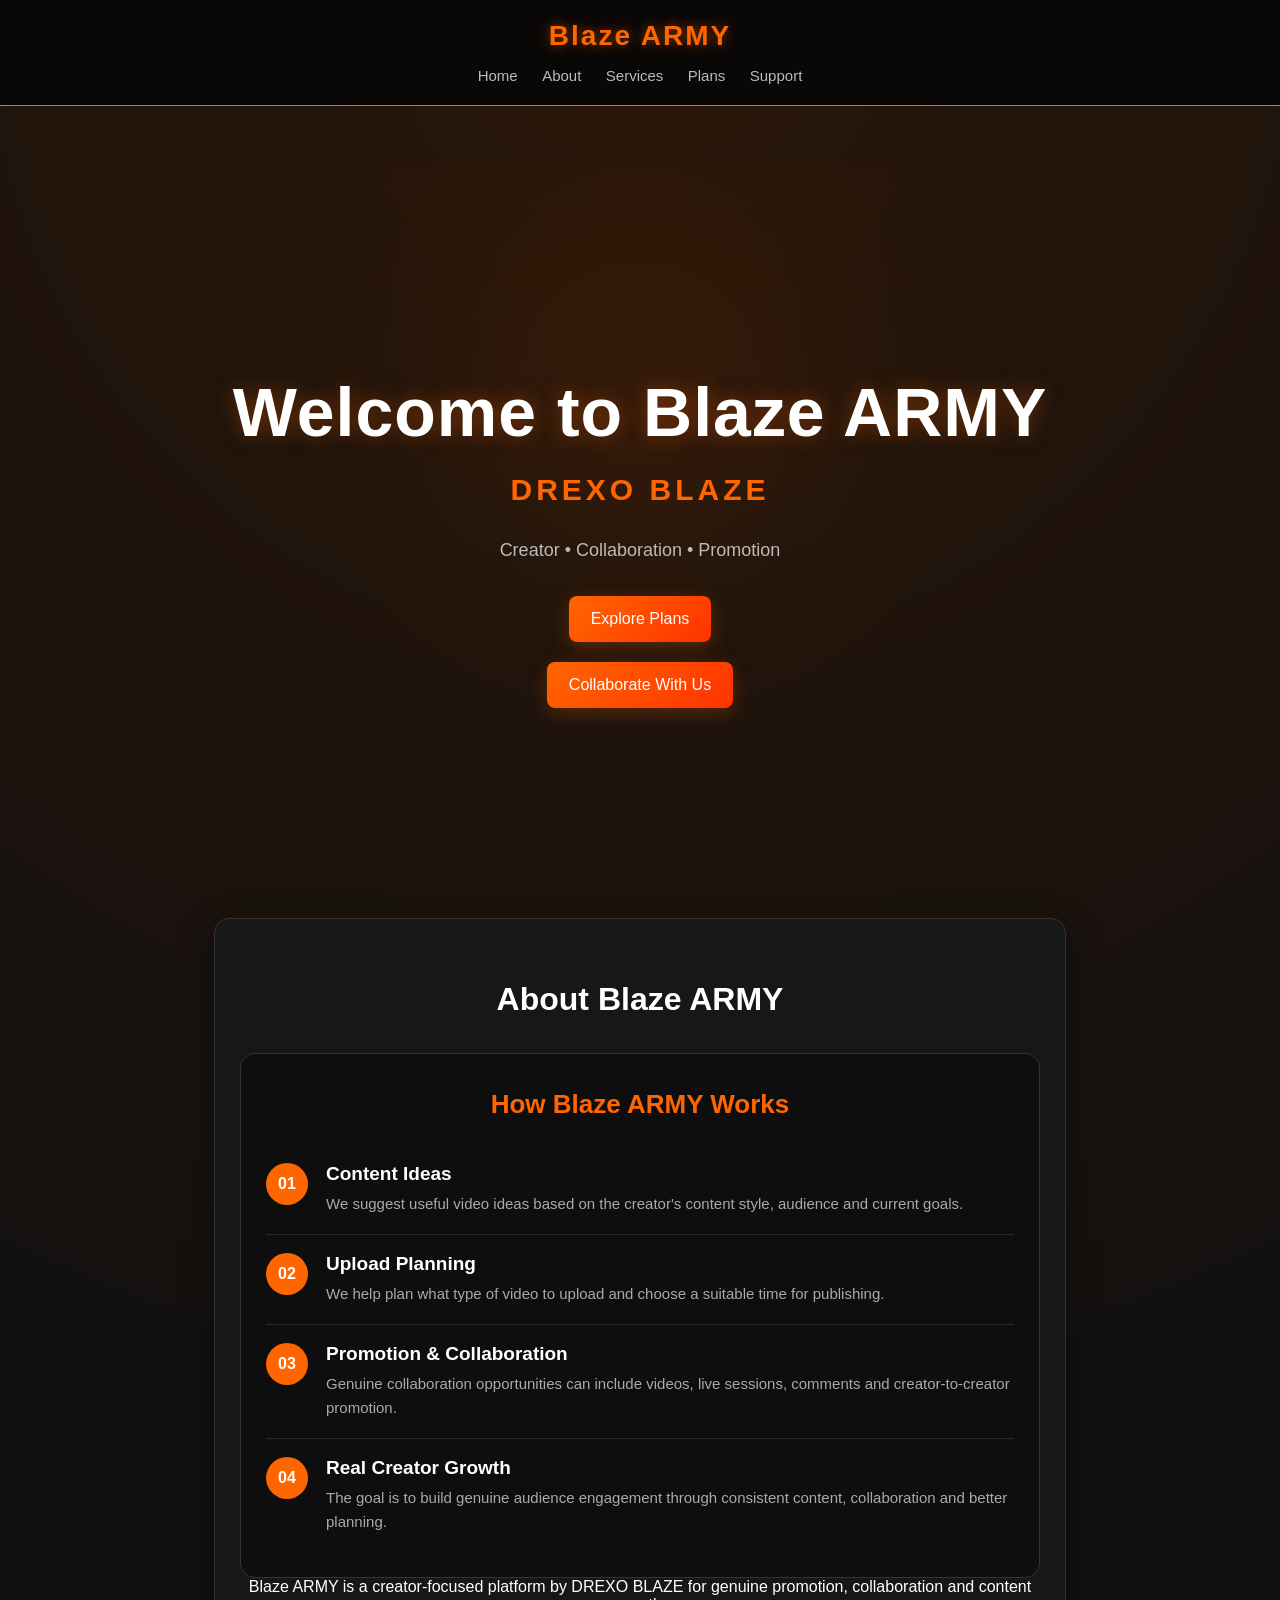
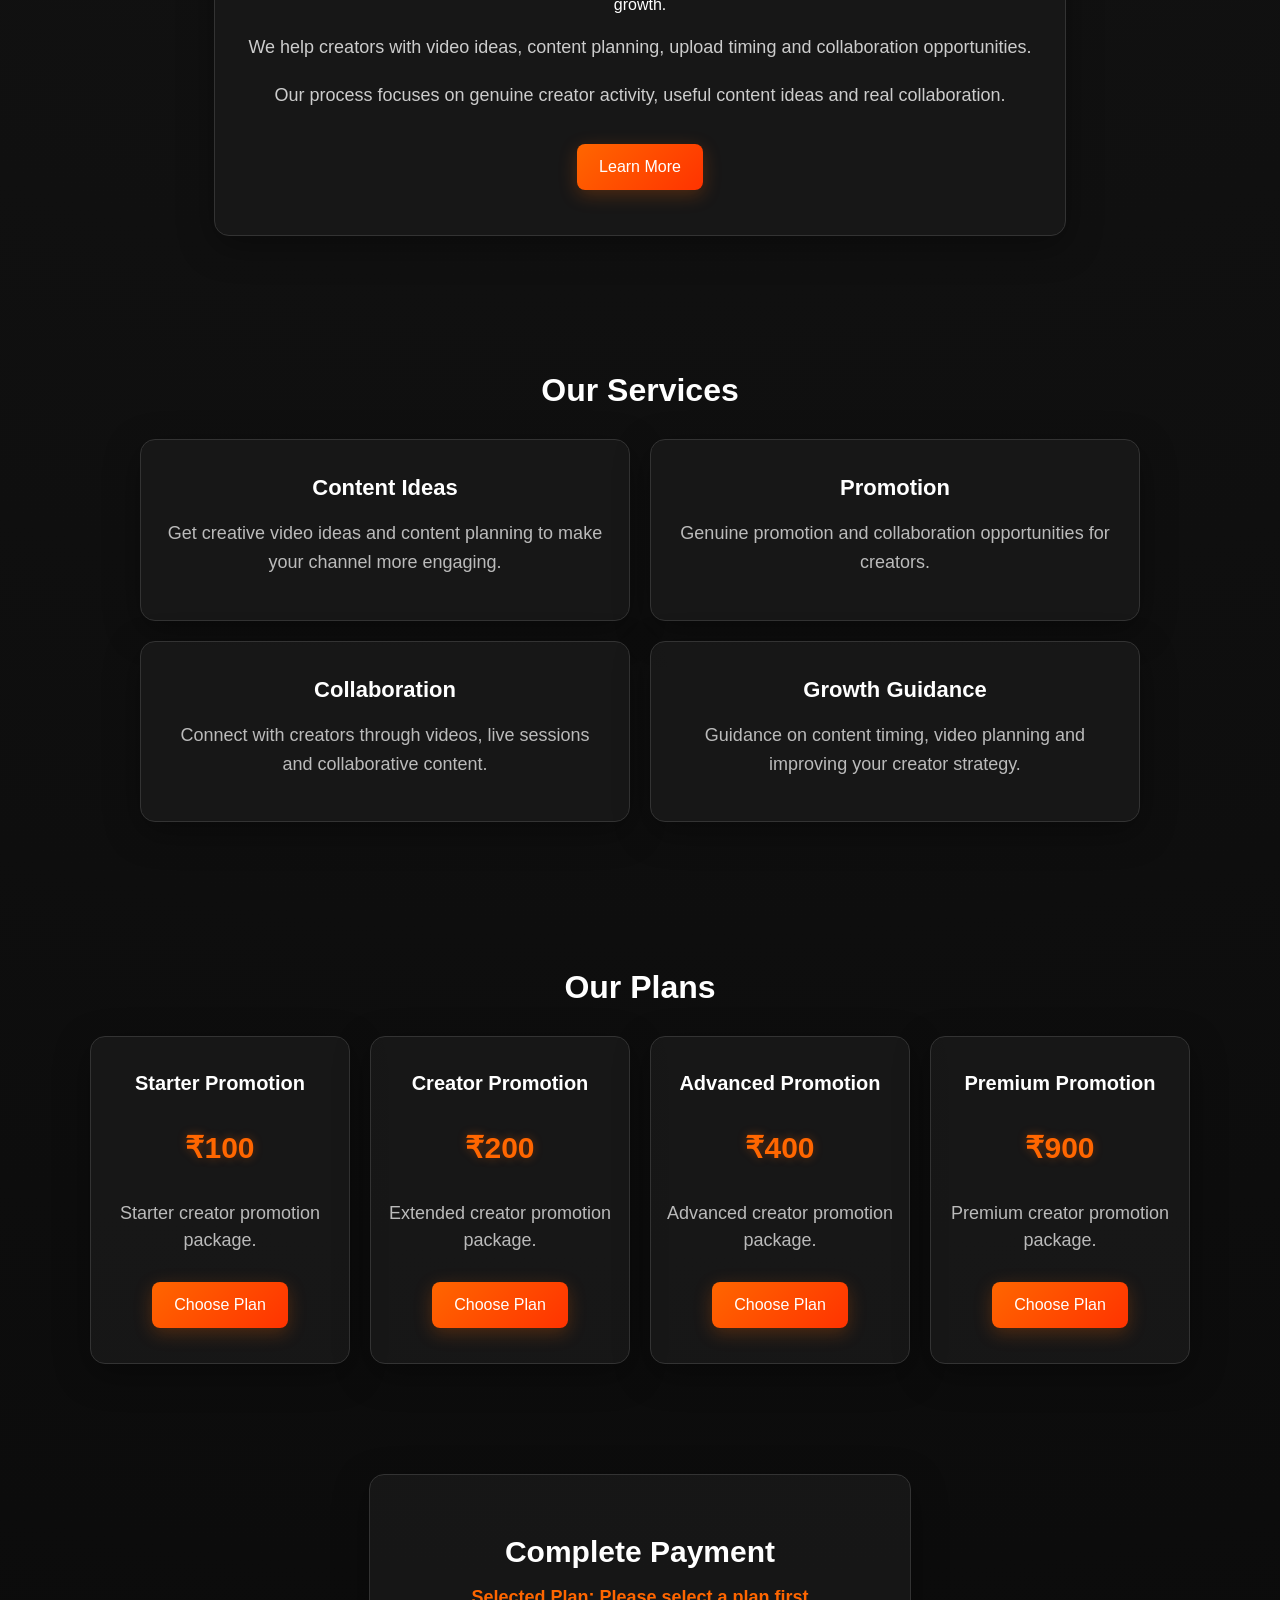
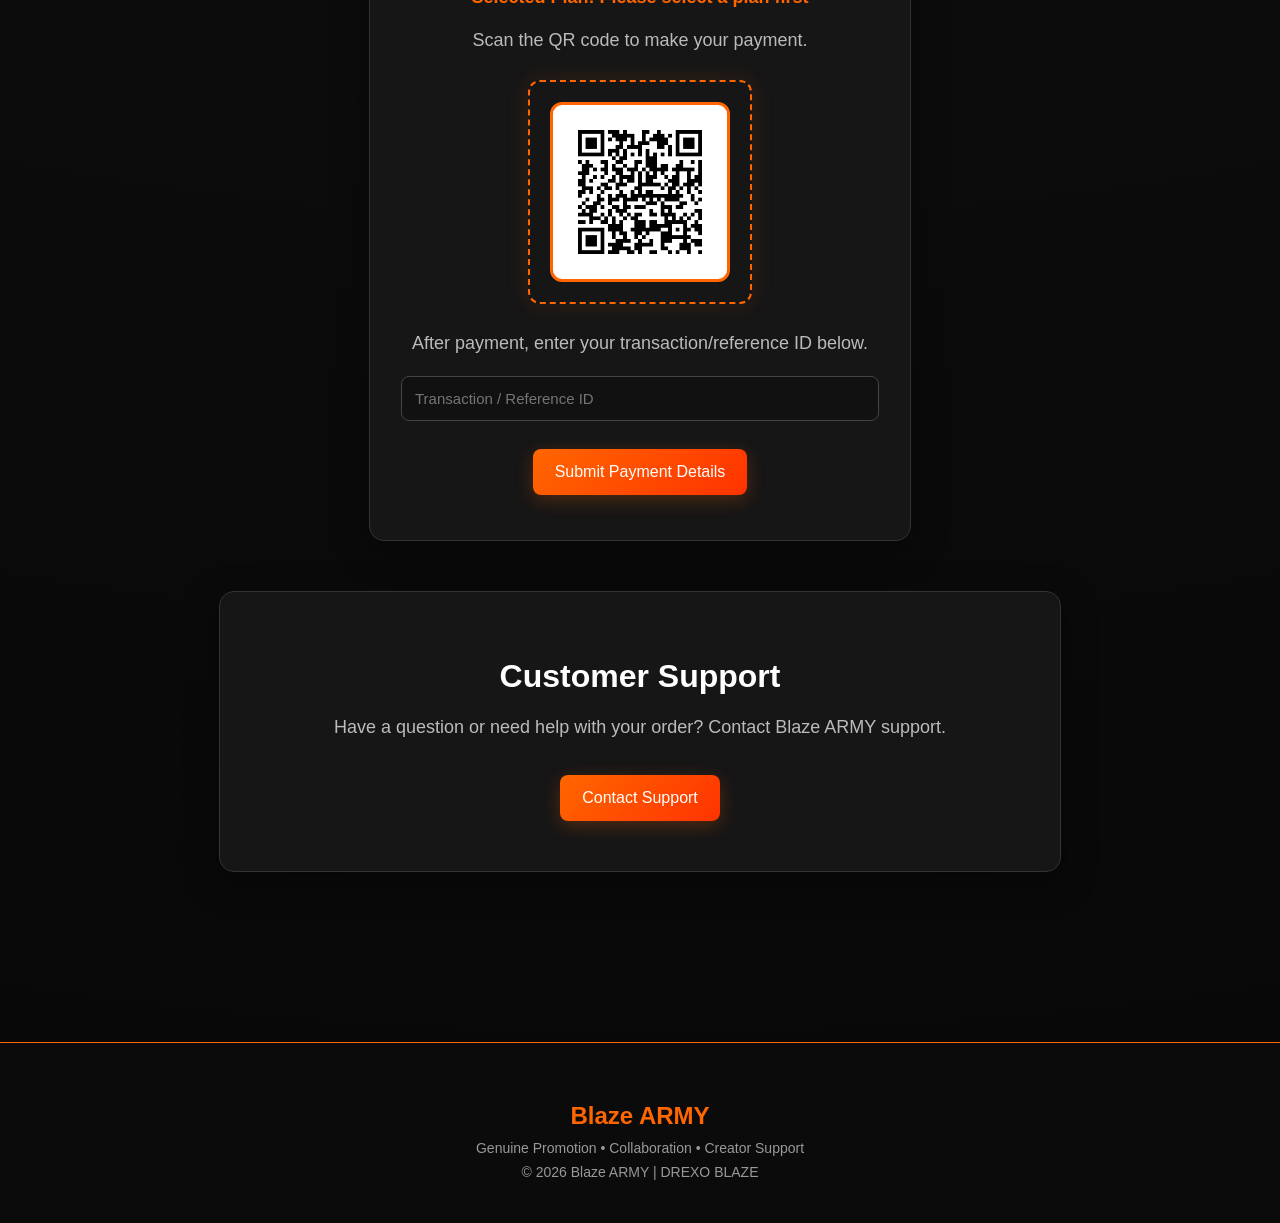
==== index.html @ e7789cd3 "Rename Index.html to index.html" ====
<!DOCTYPE html>
<html lang="en">

<head>
    <meta charset="UTF-8">
    <meta name="viewport" content="width=device-width, initial-scale=1.0">

    <title>Blaze ARMY</title>

    <link rel="stylesheet" href="Style.css">
</head>

<body>

    <!-- HEADER -->

    <header>

        <h2>Blaze ARMY</h2>

        <nav>
            <a href="#home">Home</a>
            <a href="#about">About</a>
            <a href="#services">Services</a>
            <a href="#pricing">Plans</a>
            <a href="#contact">Support</a>
        </nav>

    </header>


    <main>

        <!-- HOME -->

        <section class="home" id="home">

            <h1>Welcome to Blaze ARMY</h1>

            <h3>DREXO BLAZE</h3>

            <p>
                Creator • Collaboration • Promotion
            </p>

            <button onclick="document.getElementById('pricing').scrollIntoView({behavior:'smooth'})">
                Explore Plans
            </button>

            <button onclick="document.getElementById('contact').scrollIntoView({behavior:'smooth'})">
                Collaborate With Us
            </button>

        </section>


        <!-- ABOUT -->

        <section class="about" id="about">

            <h2>About Blaze ARMY</h2>

            <p>
              <div class="process-box">

    <h3>How Blaze ARMY Works</h3>

    <div class="process-step">
        <span>01</span>
        <div>
            <h4>Content Ideas</h4>
            <p>
                We suggest useful video ideas based on the creator's
                content style, audience and current goals.
            </p>
        </div>
    </div>

    <div class="process-step">
        <span>02</span>
        <div>
            <h4>Upload Planning</h4>
            <p>
                We help plan what type of video to upload and choose
                a suitable time for publishing.
            </p>
        </div>
    </div>

    <div class="process-step">
        <span>03</span>
        <div>
            <h4>Promotion & Collaboration</h4>
            <p>
                Genuine collaboration opportunities can include videos,
                live sessions, comments and creator-to-creator promotion.
            </p>
        </div>
    </div>

    <div class="process-step">
        <span>04</span>
        <div>
            <h4>Real Creator Growth</h4>
            <p>
                The goal is to build genuine audience engagement through
                consistent content, collaboration and better planning.
            </p>
        </div>
    </div>

              </div>
                Blaze ARMY is a creator-focused platform by DREXO BLAZE
                for genuine promotion, collaboration and content growth.
            </p>

            <p>
                We help creators with video ideas, content planning,
                upload timing and collaboration opportunities.
            </p>

            <p>
                Our process focuses on genuine creator activity,
                useful content ideas and real collaboration.
            </p>

            <button onclick="document.getElementById('services').scrollIntoView({behavior:'smooth'})">
                Learn More
            </button>

        </section>


        <!-- SERVICES -->

        <section class="services" id="services">

            <h2>Our Services</h2>

            <div class="service-container">

                <div class="service-card">

                    <h3>Content Ideas</h3>

                    <p>
                        Get creative video ideas and content planning
                        to make your channel more engaging.
                    </p>

                </div>


                <div class="service-card">

                    <h3>Promotion</h3>

                    <p>
                        Genuine promotion and collaboration opportunities
                        for creators.
                    </p>

                </div>


                <div class="service-card">

                    <h3>Collaboration</h3>

                    <p>
                        Connect with creators through videos,
                        live sessions and collaborative content.
                    </p>

                </div>


                <div class="service-card">

                    <h3>Growth Guidance</h3>

                    <p>
                        Guidance on content timing, video planning
                        and improving your creator strategy.
                    </p>

                </div>

            </div>

        </section>


        <!-- PRICING -->

        <section class="pricing" id="pricing">

            <h2>Our Plans</h2>

            <div class="pricing-container">


                <!-- PLAN 1 -->

                <div class="price-card">

                    <h3>Starter Promotion</h3>

                    <p class="price">₹100</p>

                    <p>
                        Starter creator promotion package.
                    </p>

                    <button type="button">
                        Choose Plan
                    </button>

                </div>


                <!-- PLAN 2 -->

                <div class="price-card">

                    <h3>Creator Promotion</h3>

                    <p class="price">₹200</p>

                    <p>
                        Extended creator promotion package.
                    </p>

                    <button type="button">
                        Choose Plan
                    </button>

                </div>


                <!-- PLAN 3 -->

                <div class="price-card">

                    <h3>Advanced Promotion</h3>

                    <p class="price">₹400</p>

                    <p>
                        Advanced creator promotion package.
                    </p>

                    <button type="button">
                        Choose Plan
                    </button>

                </div>


                <!-- PLAN 4 -->

                <div class="price-card">

                    <h3>Premium Promotion</h3>

                    <p class="price">₹900</p>

                    <p>
                        Premium creator promotion package.
                    </p>

                    <button type="button">
                        Choose Plan
                    </button>

                </div>


            </div>

        </section>


        <!-- ORDER FORM -->

        <section id="orderBox" style="display:none;">

            <h2>Place Your Order</h2>

            <p id="selectedPlan">
                Selected Plan
            </p>

            <input
                type="text"
                id="customerName"
                placeholder="Your Name"
            >

            <br><br>

            <input
                type="text"
                id="channelLink"
                placeholder="YouTube Channel Link"
            >

            <br><br>

            <input
                type="text"
                id="contactInfo"
                placeholder="Contact Number / Email"
            >

            <br><br>

            <button type="button" onclick="submitOrder()">
                Submit Order
            </button>

        </section>


        <!-- PAYMENT -->

        <section id="paymentBox" class="payment-box">

            <h2>Complete Payment</h2>

            <p id="paymentPlan">
                Selected Plan: Please select a plan first
            </p>

            <p class="payment-note">
                Scan the QR code to make your payment.
            </p>


            <div class="qr-placeholder">

                <p>QR CODE</p>

                <small>
                    Select a plan to show its payment QR.
                </small>

                <img
                    id="paymentQR"
                    src="starter_100.png"
                    alt="Blaze ARMY Payment QR"
                >

            </div>


            <p class="payment-note">
                After payment, enter your transaction/reference ID below.
            </p>


            <input
                type="text"
                id="transactionId"
                placeholder="Transaction / Reference ID"
            >

            <br><br>

            <button type="button" onclick="verifyPayment()">
                Submit Payment Details
            </button>

        </section>


        <!-- CUSTOMER SUPPORT -->

        <section class="contact" id="contact">

            <h2>Customer Support</h2>

            <p>
                Have a question or need help with your order?
                Contact Blaze ARMY support.
            </p>

            <button type="button" onclick="openWhatsApp()">
                Contact Support
            </button>

        </section>

    </main>


    <!-- FOOTER -->

    <footer>

        <h3>Blaze ARMY</h3>

        <p>
            Genuine Promotion • Collaboration • Creator Support
        </p>

        <p>
            © 2026 Blaze ARMY | DREXO BLAZE
        </p>

    </footer>



    <!-- ========================= -->
    <!-- JAVASCRIPT -->
    <!-- ========================= -->

    <script>

        /* =========================
           PLAN SELECTION
        ========================= */

        const planButtons =
            document.querySelectorAll(".price-card button");


        planButtons.forEach(function(button) {

            button.addEventListener("click", function() {

                const card =
                    button.closest(".price-card");


                const planName =
                    card.querySelector("h3").textContent;


                const planPrice =
                    card.querySelector(".price").textContent.trim();


                /* Update selected plan */

                document.getElementById("selectedPlan").textContent =
                    "Selected Plan: " +
                    planName +
                    " | Price: " +
                    planPrice;


                /* Update payment plan */

                document.getElementById("paymentPlan").textContent =
                    "Selected Plan: " +
                    planName +
                    " | Price: " +
                    planPrice;


                /* Show order box */

                document.getElementById("orderBox").style.display =
                    "block";


                /* Change QR according to price */

                const qrImage =
                    document.getElementById("paymentQR");


                if (planPrice === "₹100") {

                    qrImage.src = "starter_100.png";

                }

                else if (planPrice === "₹200") {

                    qrImage.src = "creator_200.png";

                }

                else if (planPrice === "₹400") {

                    qrImage.src = "advanced_400.png";

                }

                else if (planPrice === "₹900") {

                    qrImage.src = "premium_900.png";

                }


                /* Scroll to order section */

                document.getElementById("orderBox").scrollIntoView({
                    behavior: "smooth"
                });

            });

        });



        /* =========================
           ORDER SUBMISSION
        ========================= */

        function submitOrder() {

            const name =
                document.getElementById("customerName").value.trim();


            const channel =
                document.getElementById("channelLink").value.trim();


            const contact =
                document.getElementById("contactInfo").value.trim();


            if (name === "") {

                alert("Please enter your name.");

                return;

            }


            if (channel === "") {

                alert("Please enter your YouTube channel link.");

                return;

            }


            if (contact === "") {

                alert("Please enter your contact information.");

                return;

            }


            alert(
                "Order details submitted successfully!\n\n" +
                "Please complete the payment below."
            );


            document.getElementById("paymentBox").scrollIntoView({
                behavior: "smooth"
            });

        }



        /* =========================
           PAYMENT VERIFICATION
        ========================= */

        function verifyPayment() {

            const transactionId =
                document.getElementById("transactionId").value.trim();


            if (transactionId === "") {

                alert(
                    "Please enter your transaction/reference ID."
                );

                return;

            }


            alert(
                "Payment details submitted!\n\n" +
                "Your payment will be verified manually."
            );

        }



        /* =========================
           WHATSAPP SUPPORT
        ========================= */


function openWhatsApp() {

    const phoneNumber = "917988991568";

    const message =
        "Hello Blaze ARMY, I need help with my order.";

    const appLink =
        "whatsapp://send?phone=" +
        phoneNumber +
        "&text=" +
        encodeURIComponent(message);

    window.location.href = appLink;

}

</script>

              
    </script>


</body>

</html>
---- Style.css ----
/* =================================
   Blaze ARMY - Main Styles
================================= */

body {
    background: #111;
    color: white;
    font-family: Arial, sans-serif;
    text-align: center;
    padding: 0;
    margin: 0;
}

/* =================================
   Header
================================= */

header {
    padding: 20px;
    border-bottom: 1px solid #333;
}

header h2 {
    margin: 0;
    font-size: 28px;
    letter-spacing: 2px;
}

/* =================================
   Main Section
================================= */

main {
    padding: 60px 20px;
}

main h1 {
    font-size: 40px;
    margin-bottom: 10px;
    animation: fadeIn 1s ease-in-out;
}

main h3 {
    font-size: 24px;
    margin: 10px 0;
    animation: fadeIn 1.5s ease-in-out;
}

main p {
    font-size: 18px;
    color: #bbb;
    animation: fadeIn 2s ease-in-out;
}

/* =================================
   Buttons
================================= */

button {
    margin: 10px;
    padding: 14px 22px;
    border: none;
    border-radius: 8px;
    background: #ff6600;
    color: white;
    font-size: 16px;
    cursor: pointer;
}

button:hover {
    background: #ff8533;
    transform: scale(1.05);
    transition: 0.3s;
}

/* =================================
   About Section
================================= */

.about {
    max-width: 800px;
    margin: 50px auto;
    padding: 35px 25px;
    border: 1px solid #333;
    border-radius: 15px;
    background: #181818;
    animation: fadeIn 1s ease-in-out;
}

.about h2 {
    font-size: 32px;
    margin-bottom: 20px;
}

.about p {
    line-height: 1.7;
    color: #ccc;
}

.about button {
    margin-top: 15px;
}

/* =================================
   Fade In Animation
================================= */

@keyframes fadeIn {
    from {
        opacity: 0;
        transform: translateY(20px);
    }

    to {
        opacity: 1;
        transform: translateY(0);
    }
}
/* =================================
   Services Section
================================= */

.services {
    padding: 60px 20px;
}

.services h2 {
    font-size: 32px;
    margin-bottom: 30px;
}

.service-container {
    max-width: 1000px;
    margin: 0 auto;
    display: grid;
    grid-template-columns: repeat(2, 1fr);
    gap: 20px;
}

.service-card {
    background: #181818;
    border: 1px solid #333;
    border-radius: 15px;
    padding: 25px;
    transition: 0.3s;
}

.service-card h3 {
    font-size: 22px;
    margin-bottom: 12px;
}

.service-card p {
    color: #bbb;
    line-height: 1.6;
}

.service-card:hover {
    transform: translateY(-8px);
    border-color: #ff6600;
}

/* Mobile */

@media (max-width: 600px) {
    .service-container {
        grid-template-columns: 1fr;
    }
}
/* =================================
   Pricing Section
================================= */

.pricing {
    padding: 60px 20px;
}

.pricing h2 {
    font-size: 32px;
    margin-bottom: 30px;
}

.pricing-container {
    max-width: 1100px;
    margin: 0 auto;
    display: grid;
    grid-template-columns: repeat(4, 1fr);
    gap: 20px;
}

.price-card {
    background: #181818;
    border: 1px solid #333;
    border-radius: 15px;
    padding: 25px 15px;
    transition: 0.3s;
}

.price-card h3 {
    font-size: 20px;
    margin-bottom: 15px;
}

.price-card .price {
    font-size: 30px;
    font-weight: bold;
    color: #ff6600;
}

.price-card p {
    color: #bbb;
    line-height: 1.5;
}

.price-card:hover {
    transform: translateY(-8px);
    border-color: #ff6600;
}

/* Mobile */

@media (max-width: 700px) {
    .pricing-container {
        grid-template-columns: 1fr;
    }
}
/* =================================
   Footer
================================= */

footer {
    margin-top: 60px;
    padding: 35px 20px;
    border-top: 1px solid #333;
    background: #0b0b0b;
    text-align: center;
}

footer h3 {
    font-size: 24px;
    margin-bottom: 10px;
}

footer p {
    color: #999;
    font-size: 14px;
    margin: 8px 0;
}
/* =================================
   Navigation
================================= */

nav {
    margin-top: 15px;
}

nav a {
    color: #bbb;
    text-decoration: none;
    margin: 0 10px;
    font-size: 15px;
    transition: 0.3s;
}

nav a:hover {
    color: #ff6600;
}
/* =================================
   Contact Section
================================= */

.contact {
    max-width: 800px;
    margin: 50px auto;
    padding: 40px 20px;
    text-align: center;
    background: #181818;
    border: 1px solid #333;
    border-radius: 15px;
}

.contact h2 {
    font-size: 32px;
    margin-bottom: 15px;
}

.contact p {
    color: #bbb;
    line-height: 1.6;
}

.contact button {
    margin-top: 15px;
}
#orderBox {
    max-width: 500px;
    margin: 50px auto;
    padding: 30px 20px;
    background: #181818;
    border: 1px solid #333;
    border-radius: 15px;
    text-align: center;
}

#orderBox h2 {
    font-size: 30px;
    margin-bottom: 15px;
}

#selectedPlan {
    color: #ff6600;
    font-weight: bold;
    margin-bottom: 20px;
}

#orderBox input {
    width: 90%;
    padding: 13px;
    margin: 5px 0;
    border: 1px solid #444;
    border-radius: 8px;
    background: #111;
    color: white;
    font-size: 15px;
}

#orderBox input::placeholder {
    color: #888;
}
/* =================================
   Payment Section
================================= */

.payment-box {
    max-width: 500px;
    margin: 50px auto;
    padding: 35px 20px;
    background: #181818;
    border: 1px solid #333;
    border-radius: 15px;
    text-align: center;
}

.payment-box h2 {
    font-size: 30px;
    margin-bottom: 15px;
}

#paymentPlan {
    color: #ff6600;
    font-weight: bold;
    font-size: 18px;
}

.payment-note {
    color: #bbb;
    line-height: 1.6;
}

.qr-placeholder {
    width: 220px;
    height: 220px;
    margin: 25px auto;
    border: 2px dashed #555;
    border-radius: 12px;
    display: flex;
    flex-direction: column;
    justify-content: center;
    align-items: center;
}

.qr-placeholder p {
    font-size: 28px;
    color: #ff6600;
    font-weight: bold;
}

.qr-placeholder small {
    color: #888;
}

#transactionId {
    width: 90%;
    padding: 13px;
    border: 1px solid #444;
    border-radius: 8px;
    background: #111;
    color: white;
    font-size: 15px;
}
/* Payment QR */

.qr-placeholder img {
    width: 180px;
    height: 180px;
    object-fit: contain;
    background: white;
    padding: 10px;
    border: 3px solid #ff6600;
    border-radius: 12px;
    box-sizing: border-box;
}
/* QR alignment fix */

.qr-placeholder {
    height: 220px;
    justify-content: center;
}

.qr-placeholder p,
.qr-placeholder small {
    display: none;
}

.qr-placeholder img {
    display: block;
    margin: auto;
}
/* =================================
   BLAZE ARMY — BLACK + ORANGE THEME
================================= */

html {
    scroll-behavior: smooth;
}

body {
    background:
        radial-gradient(circle at top, #2a1608 0%, #111 35%, #080808 100%);
    color: #fff;
}

/* HEADER */

header {
    background: rgba(8, 8, 8, 0.92);
    border-bottom: 1px solid #ff6600;
    position: sticky;
    top: 0;
    z-index: 1000;
    backdrop-filter: blur(10px);
}

header h2 {
    color: #ff6600;
    text-shadow: 0 0 12px rgba(255, 102, 0, 0.5);
}

/* NAVIGATION */

nav a {
    transition: 0.3s;
}

nav a:hover {
    color: #ff6600;
    text-shadow: 0 0 8px rgba(255, 102, 0, 0.7);
}

/* HOME */

.home {
    min-height: 70vh;
    display: flex;
    flex-direction: column;
    justify-content: center;
    align-items: center;
}

.home h1 {
    text-shadow: 0 0 20px rgba(255, 102, 0, 0.35);
}

.home h3 {
    color: #ff6600;
}

/* BUTTONS */

button {
    background: linear-gradient(135deg, #ff6600, #ff3300);
    box-shadow: 0 5px 18px rgba(255, 102, 0, 0.25);
    transition: 0.3s ease;
}

button:hover {
    background: linear-gradient(135deg, #ff8533, #ff4500);
    box-shadow: 0 8px 25px rgba(255, 102, 0, 0.45);
}

/* SECTIONS */

.about,
.service-card,
.price-card,
.contact,
#orderBox,
.payment-box {
    background: rgba(24, 24, 24, 0.88);
    border-color: #333;
    box-shadow: 0 10px 35px rgba(0, 0, 0, 0.35);
}

/* SERVICE CARDS */

.service-card:hover {
    border-color: #ff6600;
    box-shadow: 0 10px 30px rgba(255, 102, 0, 0.18);
}

/* PRICING */

.price-card:hover {
    border-color: #ff6600;
    box-shadow: 0 10px 30px rgba(255, 102, 0, 0.2);
}

.price-card .price {
    color: #ff6600;
    text-shadow: 0 0 10px rgba(255, 102, 0, 0.35);
}

/* ORDER BOX */

#selectedPlan {
    color: #ff6600;
}

/* PAYMENT */

#paymentPlan {
    color: #ff6600;
}

.qr-placeholder {
    border-color: #ff6600;
    box-shadow: 0 0 25px rgba(255, 102, 0, 0.12);
}

/* INPUTS */

#orderBox input,
#transactionId {
    transition: 0.3s;
}

#orderBox input:focus,
#transactionId:focus {
    outline: none;
    border-color: #ff6600;
    box-shadow: 0 0 12px rgba(255, 102, 0, 0.25);
}

/* FOOTER */

footer {
    border-top-color: #ff6600;
}

footer h3 {
    color: #ff6600;
}
/* =================================
   PREMIUM HOME SECTION
================================= */

.home {
    min-height: 78vh;
    padding: 80px 20px;
    box-sizing: border-box;
    position: relative;
    overflow: hidden;
}

.home::before {
    content: "";
    position: absolute;
    width: 300px;
    height: 300px;
    background: #ff6600;
    border-radius: 50%;
    filter: blur(120px);
    opacity: 0.12;
    top: 10%;
    left: 50%;
    transform: translateX(-50%);
    animation: blazeGlow 4s ease-in-out infinite alternate;
}

.home h1,
.home h3,
.home p,
.home button {
    position: relative;
    z-index: 1;
}

.home h1 {
    font-size: clamp(38px, 7vw, 68px);
    margin-bottom: 12px;
    letter-spacing: 1px;
}

.home h3 {
    font-size: clamp(22px, 4vw, 30px);
    letter-spacing: 4px;
    margin-bottom: 15px;
}

.home p {
    font-size: 18px;
    max-width: 600px;
    margin-bottom: 25px;
}

@keyframes blazeGlow {
    from {
        transform: translateX(-50%) scale(0.9);
        opacity: 0.08;
    }

    to {
        transform: translateX(-50%) scale(1.15);
        opacity: 0.18;
    }
}

/* MOBILE HOME */

@media (max-width: 600px) {

    .home {
        min-height: 72vh;
        padding: 60px 15px;
    }

    .home h1 {
        line-height: 1.1;
    }

    .home button {
        width: 85%;
        max-width: 300px;
    }
}
/* =================================
   HOW BLAZE ARMY WORKS
================================= */

.process-box {
    margin-top: 35px;
    padding: 25px;
    background: rgba(10, 10, 10, 0.7);
    border: 1px solid #333;
    border-radius: 15px;
    text-align: left;
}

.process-box > h3 {
    text-align: center;
    color: #ff6600;
    margin-bottom: 25px;
    font-size: 26px;
}

.process-step {
    display: flex;
    gap: 18px;
    align-items: flex-start;
    padding: 18px 0;
    border-bottom: 1px solid #292929;
}

.process-step:last-child {
    border-bottom: none;
}

.process-step span {
    min-width: 42px;
    height: 42px;
    display: flex;
    align-items: center;
    justify-content: center;
    background: #ff6600;
    color: #fff;
    border-radius: 50%;
    font-weight: bold;
}

.process-step h4 {
    margin: 0 0 7px;
    color: #fff;
    font-size: 19px;
}

.process-step p {
    margin: 0;
    font-size: 15px;
    color: #aaa;
    line-height: 1.6;
}

@media (max-width: 600px) {

    .process-box {
        padding: 20px 15px;
    }

    .process-step {
        gap: 12px;
    }

    .process-step span {
        min-width: 36px;
        height: 36px;
        font-size: 13px;
    }
}
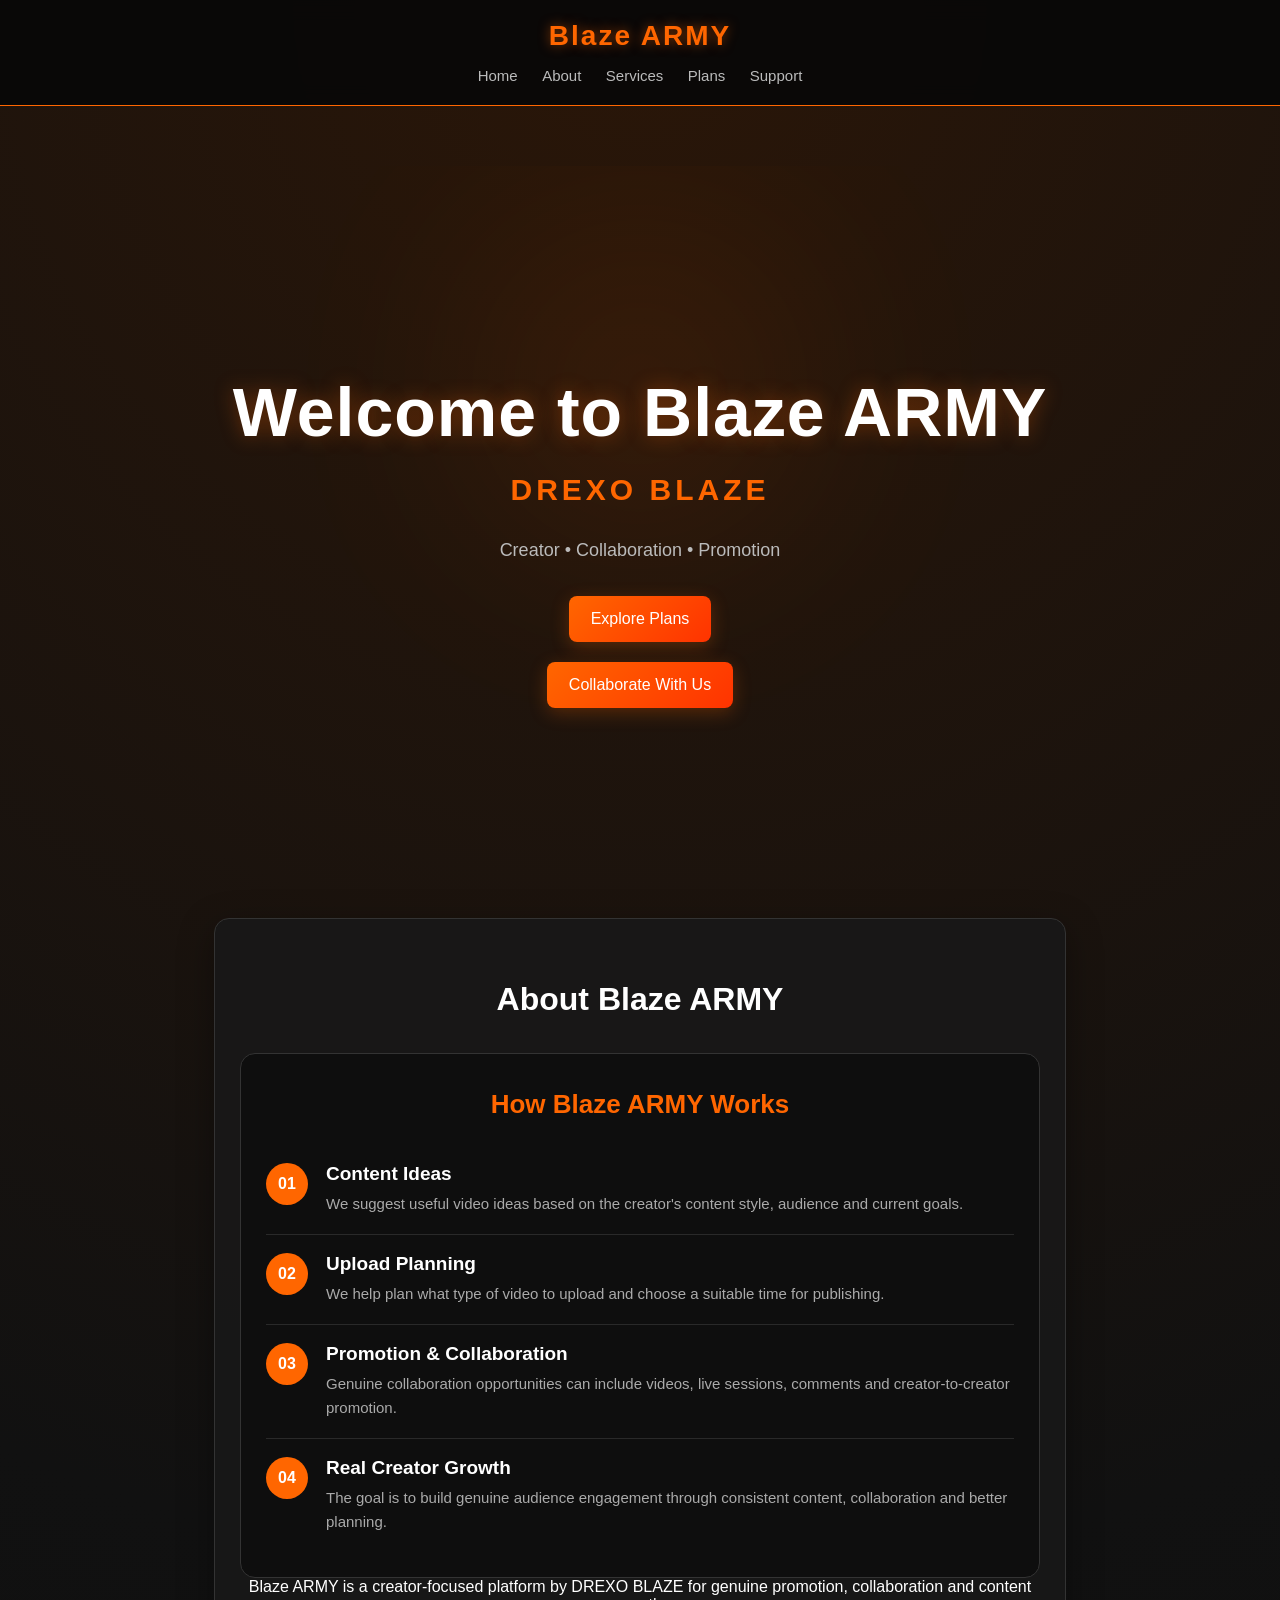
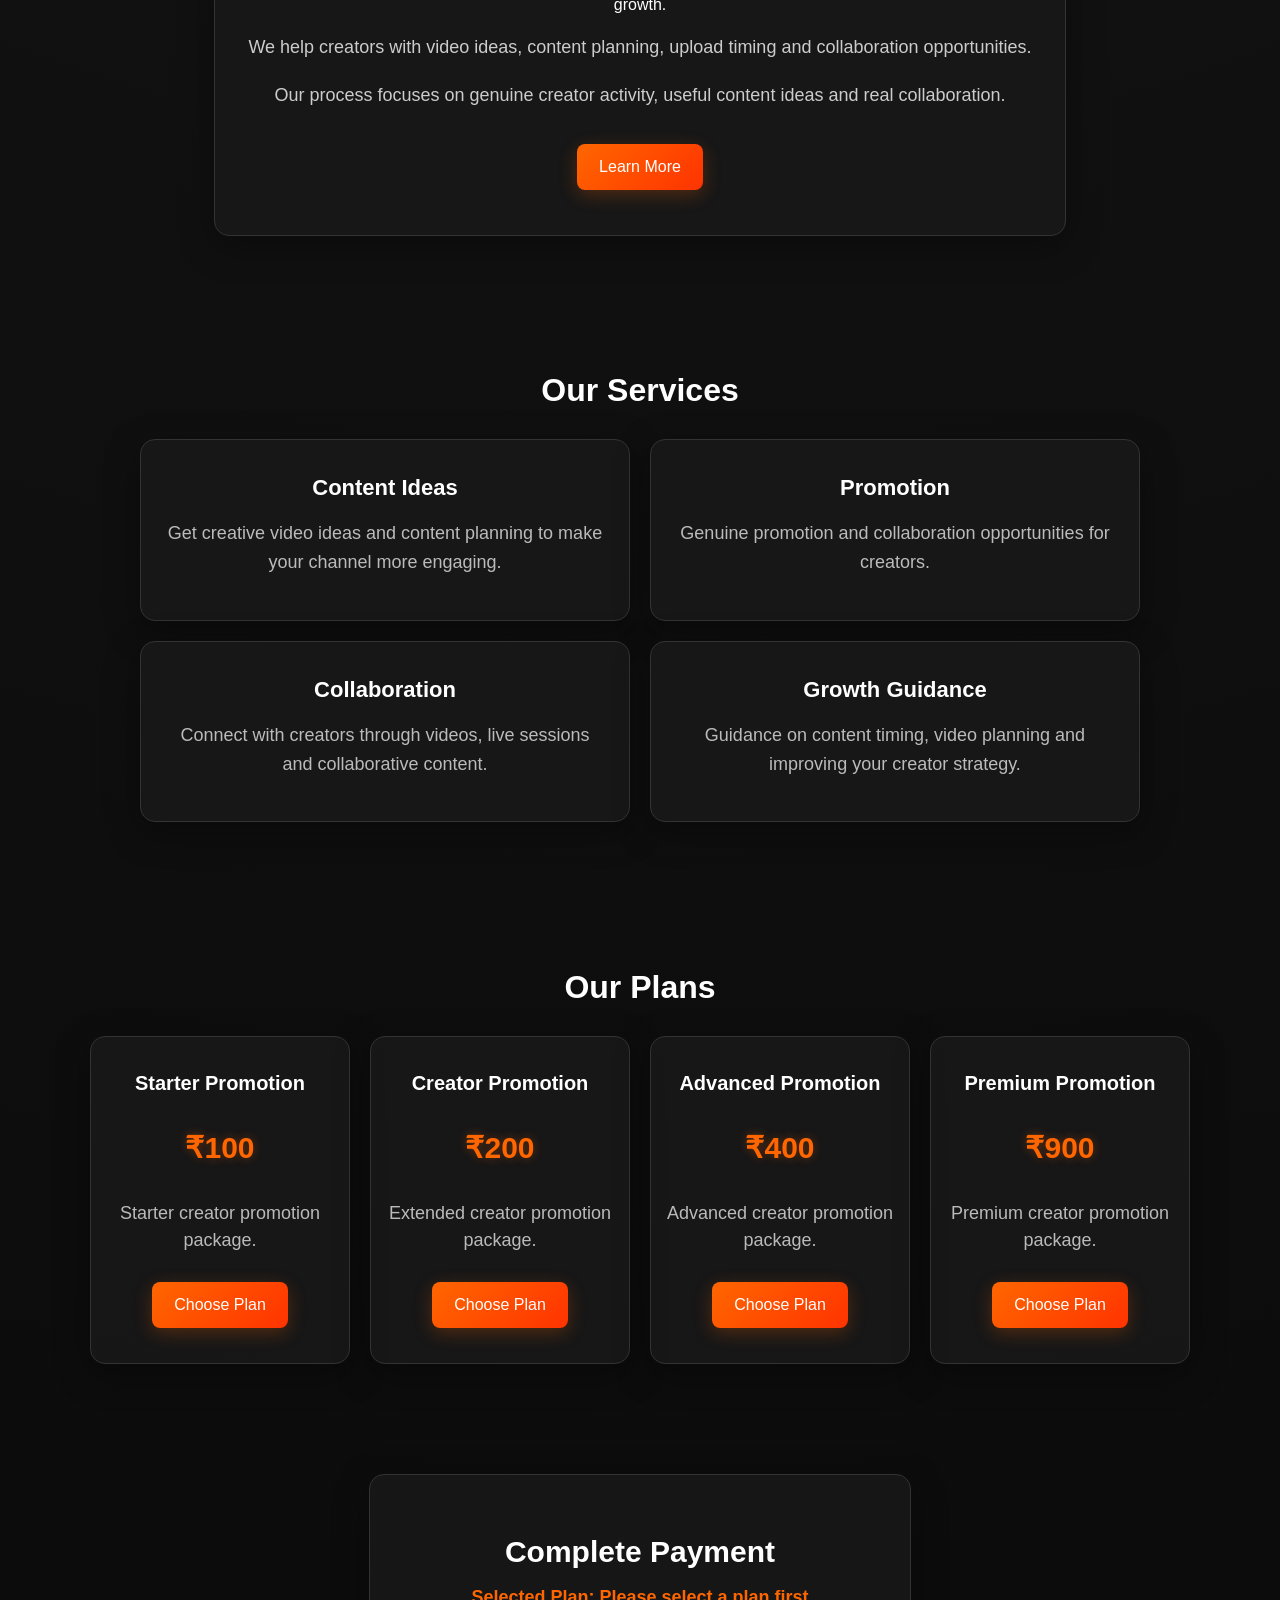
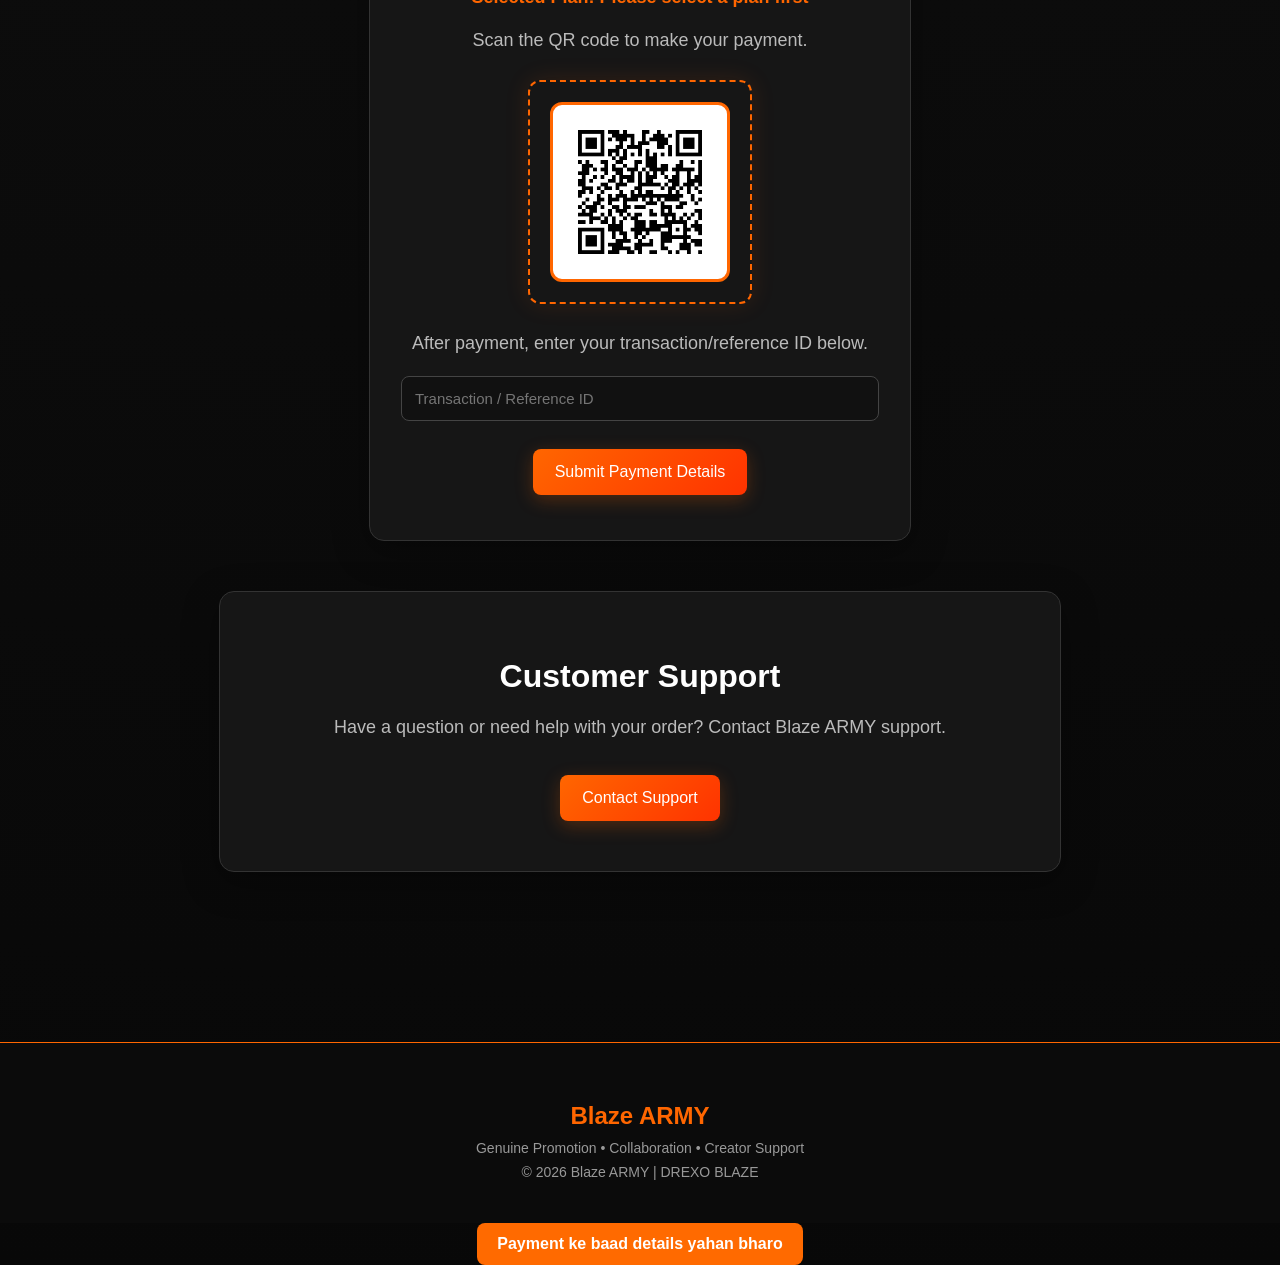
==== commit 076da1c9: "Update index.html" ====
--- a/index.html
+++ b/index.html
@@ -7,7 +7,7 @@
 
     <title>Blaze ARMY</title>
 
-    <link rel="stylesheet" href="Style.css">
+    <link rel="stylesheet" href="style.css">
 </head>
 
 <body>
@@ -625,7 +625,10 @@
               
     </script>
 
-
+<a href="https://forms.gle/YFTs3AKWSwMs6Zd37" target="_blank"
+   style="display:inline-block;padding:12px 20px;background:#ff6a00;color:#fff;border-radius:8px;text-decoration:none;font-weight:bold;">
+   Payment ke baad details yahan bharo
+</a>
 </body>
 
 </html>
--- a/style.css
+++ b/style.css
@@ -0,0 +1,718 @@
+/* =================================
+   Blaze ARMY - Main Styles
+================================= */
+
+body {
+    background: #111;
+    color: white;
+    font-family: Arial, sans-serif;
+    text-align: center;
+    padding: 0;
+    margin: 0;
+}
+
+/* =================================
+   Header
+================================= */
+
+header {
+    padding: 20px;
+    border-bottom: 1px solid #333;
+}
+
+header h2 {
+    margin: 0;
+    font-size: 28px;
+    letter-spacing: 2px;
+}
+
+/* =================================
+   Main Section
+================================= */
+
+main {
+    padding: 60px 20px;
+}
+
+main h1 {
+    font-size: 40px;
+    margin-bottom: 10px;
+    animation: fadeIn 1s ease-in-out;
+}
+
+main h3 {
+    font-size: 24px;
+    margin: 10px 0;
+    animation: fadeIn 1.5s ease-in-out;
+}
+
+main p {
+    font-size: 18px;
+    color: #bbb;
+    animation: fadeIn 2s ease-in-out;
+}
+
+/* =================================
+   Buttons
+================================= */
+
+button {
+    margin: 10px;
+    padding: 14px 22px;
+    border: none;
+    border-radius: 8px;
+    background: #ff6600;
+    color: white;
+    font-size: 16px;
+    cursor: pointer;
+}
+
+button:hover {
+    background: #ff8533;
+    transform: scale(1.05);
+    transition: 0.3s;
+}
+
+/* =================================
+   About Section
+================================= */
+
+.about {
+    max-width: 800px;
+    margin: 50px auto;
+    padding: 35px 25px;
+    border: 1px solid #333;
+    border-radius: 15px;
+    background: #181818;
+    animation: fadeIn 1s ease-in-out;
+}
+
+.about h2 {
+    font-size: 32px;
+    margin-bottom: 20px;
+}
+
+.about p {
+    line-height: 1.7;
+    color: #ccc;
+}
+
+.about button {
+    margin-top: 15px;
+}
+
+/* =================================
+   Fade In Animation
+================================= */
+
+@keyframes fadeIn {
+    from {
+        opacity: 0;
+        transform: translateY(20px);
+    }
+
+    to {
+        opacity: 1;
+        transform: translateY(0);
+    }
+}
+/* =================================
+   Services Section
+================================= */
+
+.services {
+    padding: 60px 20px;
+}
+
+.services h2 {
+    font-size: 32px;
+    margin-bottom: 30px;
+}
+
+.service-container {
+    max-width: 1000px;
+    margin: 0 auto;
+    display: grid;
+    grid-template-columns: repeat(2, 1fr);
+    gap: 20px;
+}
+
+.service-card {
+    background: #181818;
+    border: 1px solid #333;
+    border-radius: 15px;
+    padding: 25px;
+    transition: 0.3s;
+}
+
+.service-card h3 {
+    font-size: 22px;
+    margin-bottom: 12px;
+}
+
+.service-card p {
+    color: #bbb;
+    line-height: 1.6;
+}
+
+.service-card:hover {
+    transform: translateY(-8px);
+    border-color: #ff6600;
+}
+
+/* Mobile */
+
+@media (max-width: 600px) {
+    .service-container {
+        grid-template-columns: 1fr;
+    }
+}
+/* =================================
+   Pricing Section
+================================= */
+
+.pricing {
+    padding: 60px 20px;
+}
+
+.pricing h2 {
+    font-size: 32px;
+    margin-bottom: 30px;
+}
+
+.pricing-container {
+    max-width: 1100px;
+    margin: 0 auto;
+    display: grid;
+    grid-template-columns: repeat(4, 1fr);
+    gap: 20px;
+}
+
+.price-card {
+    background: #181818;
+    border: 1px solid #333;
+    border-radius: 15px;
+    padding: 25px 15px;
+    transition: 0.3s;
+}
+
+.price-card h3 {
+    font-size: 20px;
+    margin-bottom: 15px;
+}
+
+.price-card .price {
+    font-size: 30px;
+    font-weight: bold;
+    color: #ff6600;
+}
+
+.price-card p {
+    color: #bbb;
+    line-height: 1.5;
+}
+
+.price-card:hover {
+    transform: translateY(-8px);
+    border-color: #ff6600;
+}
+
+/* Mobile */
+
+@media (max-width: 700px) {
+    .pricing-container {
+        grid-template-columns: 1fr;
+    }
+}
+/* =================================
+   Footer
+================================= */
+
+footer {
+    margin-top: 60px;
+    padding: 35px 20px;
+    border-top: 1px solid #333;
+    background: #0b0b0b;
+    text-align: center;
+}
+
+footer h3 {
+    font-size: 24px;
+    margin-bottom: 10px;
+}
+
+footer p {
+    color: #999;
+    font-size: 14px;
+    margin: 8px 0;
+}
+/* =================================
+   Navigation
+================================= */
+
+nav {
+    margin-top: 15px;
+}
+
+nav a {
+    color: #bbb;
+    text-decoration: none;
+    margin: 0 10px;
+    font-size: 15px;
+    transition: 0.3s;
+}
+
+nav a:hover {
+    color: #ff6600;
+}
+/* =================================
+   Contact Section
+================================= */
+
+.contact {
+    max-width: 800px;
+    margin: 50px auto;
+    padding: 40px 20px;
+    text-align: center;
+    background: #181818;
+    border: 1px solid #333;
+    border-radius: 15px;
+}
+
+.contact h2 {
+    font-size: 32px;
+    margin-bottom: 15px;
+}
+
+.contact p {
+    color: #bbb;
+    line-height: 1.6;
+}
+
+.contact button {
+    margin-top: 15px;
+}
+#orderBox {
+    max-width: 500px;
+    margin: 50px auto;
+    padding: 30px 20px;
+    background: #181818;
+    border: 1px solid #333;
+    border-radius: 15px;
+    text-align: center;
+}
+
+#orderBox h2 {
+    font-size: 30px;
+    margin-bottom: 15px;
+}
+
+#selectedPlan {
+    color: #ff6600;
+    font-weight: bold;
+    margin-bottom: 20px;
+}
+
+#orderBox input {
+    width: 90%;
+    padding: 13px;
+    margin: 5px 0;
+    border: 1px solid #444;
+    border-radius: 8px;
+    background: #111;
+    color: white;
+    font-size: 15px;
+}
+
+#orderBox input::placeholder {
+    color: #888;
+}
+/* =================================
+   Payment Section
+================================= */
+
+.payment-box {
+    max-width: 500px;
+    margin: 50px auto;
+    padding: 35px 20px;
+    background: #181818;
+    border: 1px solid #333;
+    border-radius: 15px;
+    text-align: center;
+}
+
+.payment-box h2 {
+    font-size: 30px;
+    margin-bottom: 15px;
+}
+
+#paymentPlan {
+    color: #ff6600;
+    font-weight: bold;
+    font-size: 18px;
+}
+
+.payment-note {
+    color: #bbb;
+    line-height: 1.6;
+}
+
+.qr-placeholder {
+    width: 220px;
+    height: 220px;
+    margin: 25px auto;
+    border: 2px dashed #555;
+    border-radius: 12px;
+    display: flex;
+    flex-direction: column;
+    justify-content: center;
+    align-items: center;
+}
+
+.qr-placeholder p {
+    font-size: 28px;
+    color: #ff6600;
+    font-weight: bold;
+}
+
+.qr-placeholder small {
+    color: #888;
+}
+
+#transactionId {
+    width: 90%;
+    padding: 13px;
+    border: 1px solid #444;
+    border-radius: 8px;
+    background: #111;
+    color: white;
+    font-size: 15px;
+}
+/* Payment QR */
+
+.qr-placeholder img {
+    width: 180px;
+    height: 180px;
+    object-fit: contain;
+    background: white;
+    padding: 10px;
+    border: 3px solid #ff6600;
+    border-radius: 12px;
+    box-sizing: border-box;
+}
+/* QR alignment fix */
+
+.qr-placeholder {
+    height: 220px;
+    justify-content: center;
+}
+
+.qr-placeholder p,
+.qr-placeholder small {
+    display: none;
+}
+
+.qr-placeholder img {
+    display: block;
+    margin: auto;
+}
+/* =================================
+   BLAZE ARMY — BLACK + ORANGE THEME
+================================= */
+
+html {
+    scroll-behavior: smooth;
+}
+
+body {
+    background:
+        radial-gradient(circle at top, #2a1608 0%, #111 35%, #080808 100%);
+    color: #fff;
+}
+
+/* HEADER */
+
+header {
+    background: rgba(8, 8, 8, 0.92);
+    border-bottom: 1px solid #ff6600;
+    position: sticky;
+    top: 0;
+    z-index: 1000;
+    backdrop-filter: blur(10px);
+}
+
+header h2 {
+    color: #ff6600;
+    text-shadow: 0 0 12px rgba(255, 102, 0, 0.5);
+}
+
+/* NAVIGATION */
+
+nav a {
+    transition: 0.3s;
+}
+
+nav a:hover {
+    color: #ff6600;
+    text-shadow: 0 0 8px rgba(255, 102, 0, 0.7);
+}
+
+/* HOME */
+
+.home {
+    min-height: 70vh;
+    display: flex;
+    flex-direction: column;
+    justify-content: center;
+    align-items: center;
+}
+
+.home h1 {
+    text-shadow: 0 0 20px rgba(255, 102, 0, 0.35);
+}
+
+.home h3 {
+    color: #ff6600;
+}
+
+/* BUTTONS */
+
+button {
+    background: linear-gradient(135deg, #ff6600, #ff3300);
+    box-shadow: 0 5px 18px rgba(255, 102, 0, 0.25);
+    transition: 0.3s ease;
+}
+
+button:hover {
+    background: linear-gradient(135deg, #ff8533, #ff4500);
+    box-shadow: 0 8px 25px rgba(255, 102, 0, 0.45);
+}
+
+/* SECTIONS */
+
+.about,
+.service-card,
+.price-card,
+.contact,
+#orderBox,
+.payment-box {
+    background: rgba(24, 24, 24, 0.88);
+    border-color: #333;
+    box-shadow: 0 10px 35px rgba(0, 0, 0, 0.35);
+}
+
+/* SERVICE CARDS */
+
+.service-card:hover {
+    border-color: #ff6600;
+    box-shadow: 0 10px 30px rgba(255, 102, 0, 0.18);
+}
+
+/* PRICING */
+
+.price-card:hover {
+    border-color: #ff6600;
+    box-shadow: 0 10px 30px rgba(255, 102, 0, 0.2);
+}
+
+.price-card .price {
+    color: #ff6600;
+    text-shadow: 0 0 10px rgba(255, 102, 0, 0.35);
+}
+
+/* ORDER BOX */
+
+#selectedPlan {
+    color: #ff6600;
+}
+
+/* PAYMENT */
+
+#paymentPlan {
+    color: #ff6600;
+}
+
+.qr-placeholder {
+    border-color: #ff6600;
+    box-shadow: 0 0 25px rgba(255, 102, 0, 0.12);
+}
+
+/* INPUTS */
+
+#orderBox input,
+#transactionId {
+    transition: 0.3s;
+}
+
+#orderBox input:focus,
+#transactionId:focus {
+    outline: none;
+    border-color: #ff6600;
+    box-shadow: 0 0 12px rgba(255, 102, 0, 0.25);
+}
+
+/* FOOTER */
+
+footer {
+    border-top-color: #ff6600;
+}
+
+footer h3 {
+    color: #ff6600;
+}
+/* =================================
+   PREMIUM HOME SECTION
+================================= */
+
+.home {
+    min-height: 78vh;
+    padding: 80px 20px;
+    box-sizing: border-box;
+    position: relative;
+    overflow: hidden;
+}
+
+.home::before {
+    content: "";
+    position: absolute;
+    width: 300px;
+    height: 300px;
+    background: #ff6600;
+    border-radius: 50%;
+    filter: blur(120px);
+    opacity: 0.12;
+    top: 10%;
+    left: 50%;
+    transform: translateX(-50%);
+    animation: blazeGlow 4s ease-in-out infinite alternate;
+}
+
+.home h1,
+.home h3,
+.home p,
+.home button {
+    position: relative;
+    z-index: 1;
+}
+
+.home h1 {
+    font-size: clamp(38px, 7vw, 68px);
+    margin-bottom: 12px;
+    letter-spacing: 1px;
+}
+
+.home h3 {
+    font-size: clamp(22px, 4vw, 30px);
+    letter-spacing: 4px;
+    margin-bottom: 15px;
+}
+
+.home p {
+    font-size: 18px;
+    max-width: 600px;
+    margin-bottom: 25px;
+}
+
+@keyframes blazeGlow {
+    from {
+        transform: translateX(-50%) scale(0.9);
+        opacity: 0.08;
+    }
+
+    to {
+        transform: translateX(-50%) scale(1.15);
+        opacity: 0.18;
+    }
+}
+
+/* MOBILE HOME */
+
+@media (max-width: 600px) {
+
+    .home {
+        min-height: 72vh;
+        padding: 60px 15px;
+    }
+
+    .home h1 {
+        line-height: 1.1;
+    }
+
+    .home button {
+        width: 85%;
+        max-width: 300px;
+    }
+}
+/* =================================
+   HOW BLAZE ARMY WORKS
+================================= */
+
+.process-box {
+    margin-top: 35px;
+    padding: 25px;
+    background: rgba(10, 10, 10, 0.7);
+    border: 1px solid #333;
+    border-radius: 15px;
+    text-align: left;
+}
+
+.process-box > h3 {
+    text-align: center;
+    color: #ff6600;
+    margin-bottom: 25px;
+    font-size: 26px;
+}
+
+.process-step {
+    display: flex;
+    gap: 18px;
+    align-items: flex-start;
+    padding: 18px 0;
+    border-bottom: 1px solid #292929;
+}
+
+.process-step:last-child {
+    border-bottom: none;
+}
+
+.process-step span {
+    min-width: 42px;
+    height: 42px;
+    display: flex;
+    align-items: center;
+    justify-content: center;
+    background: #ff6600;
+    color: #fff;
+    border-radius: 50%;
+    font-weight: bold;
+}
+
+.process-step h4 {
+    margin: 0 0 7px;
+    color: #fff;
+    font-size: 19px;
+}
+
+.process-step p {
+    margin: 0;
+    font-size: 15px;
+    color: #aaa;
+    line-height: 1.6;
+}
+
+@media (max-width: 600px) {
+
+    .process-box {
+        padding: 20px 15px;
+    }
+
+    .process-step {
+        gap: 12px;
+    }
+
+    .process-step span {
+        min-width: 36px;
+        height: 36px;
+        font-size: 13px;
+    }
+}
